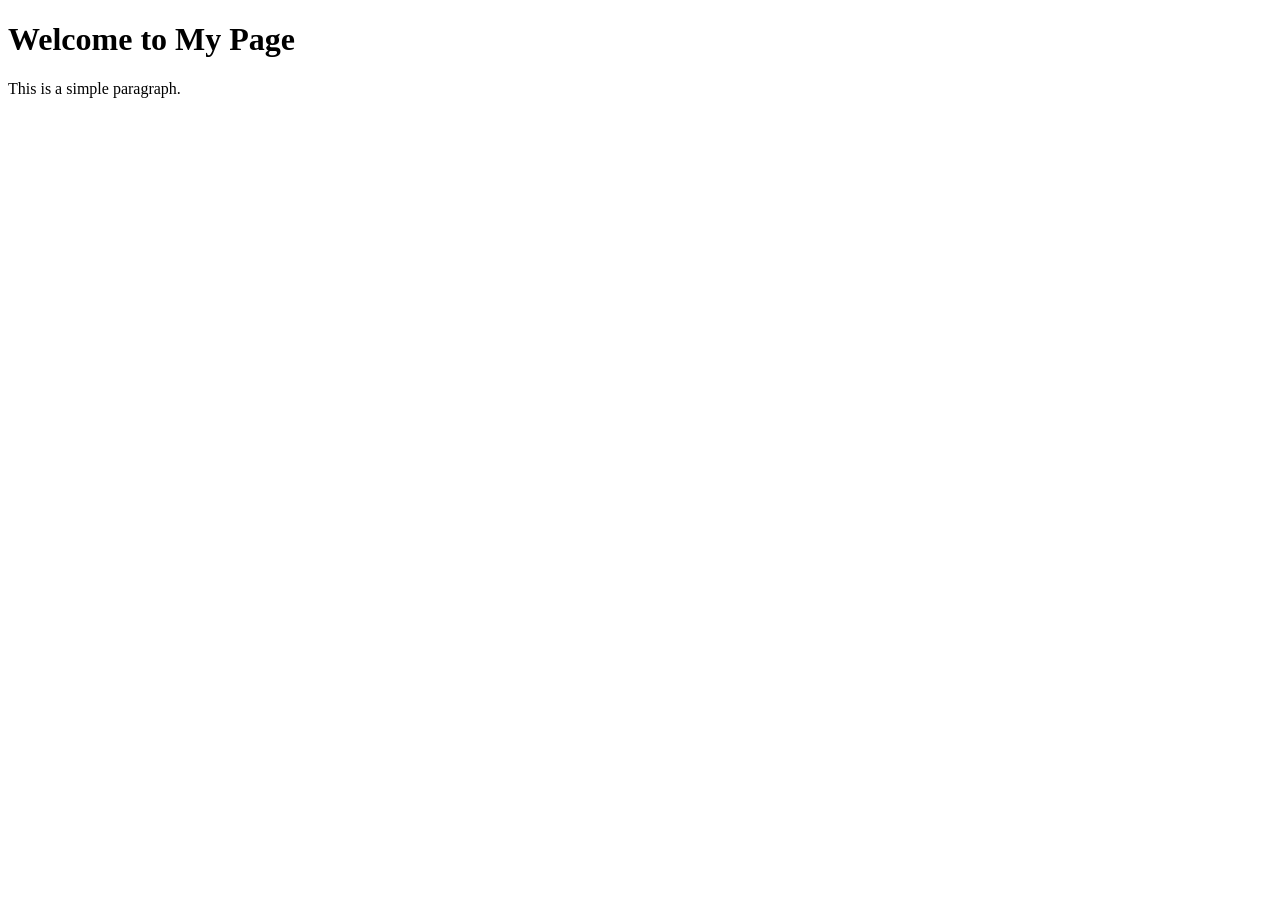
==== index.html @ fff2f2ce "html" ====
<!DOCTYPE html>
<html lang="fr">
<html>
    <head>
        <title><?php echo $title; ?>
        </title>
    </head>
    <body>
        <h1>Welcome to My Page</h1>
        <p>This is a simple paragraph.</p>
    </body>
</html>
<link rel="stylesheet" href="style.css">
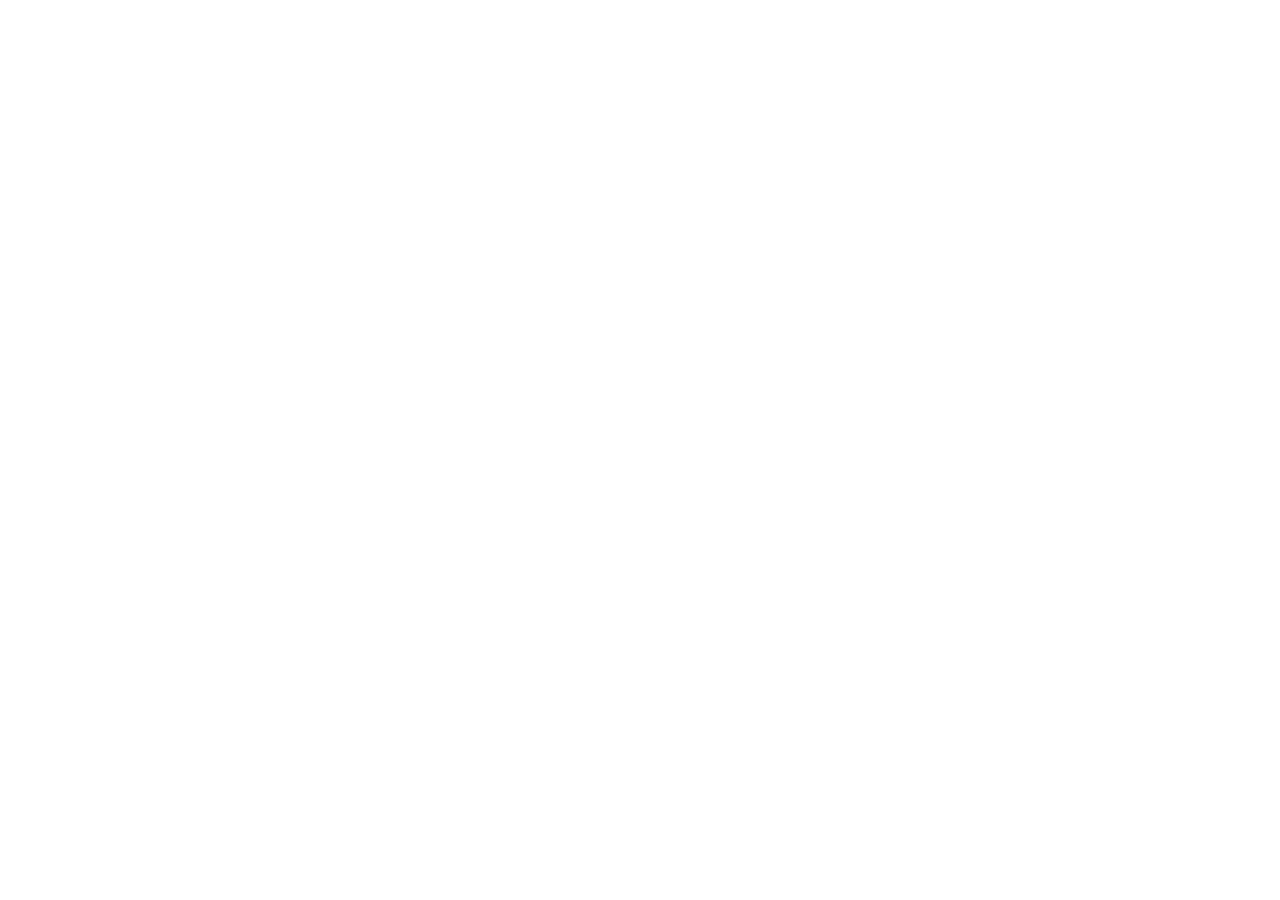
==== commit 0069af2b: "matin" ====
--- a/index.html
+++ b/index.html
@@ -1,13 +1,15 @@
 <!DOCTYPE html>
 <html lang="fr">
-<html>
-    <head>
-        <title><?php echo $title; ?>
-        </title>
-    </head>
-    <body>
-        <h1>Welcome to My Page</h1>
-        <p>This is a simple paragraph.</p>
-    </body>
-</html>
-<link rel="stylesheet" href="style.css">+<head>
+    <meta charset="UTF-8">
+    <meta name="viewport" content="width=, initial-scale=1.0">
+    <title>Document</title>
+</head>
+<body>
+    <!-- Titre de la recette  -->
+
+    <!-- liste des ingrédients -->
+
+    <!-- Instructions de préparation -->
+</body>
+</html>
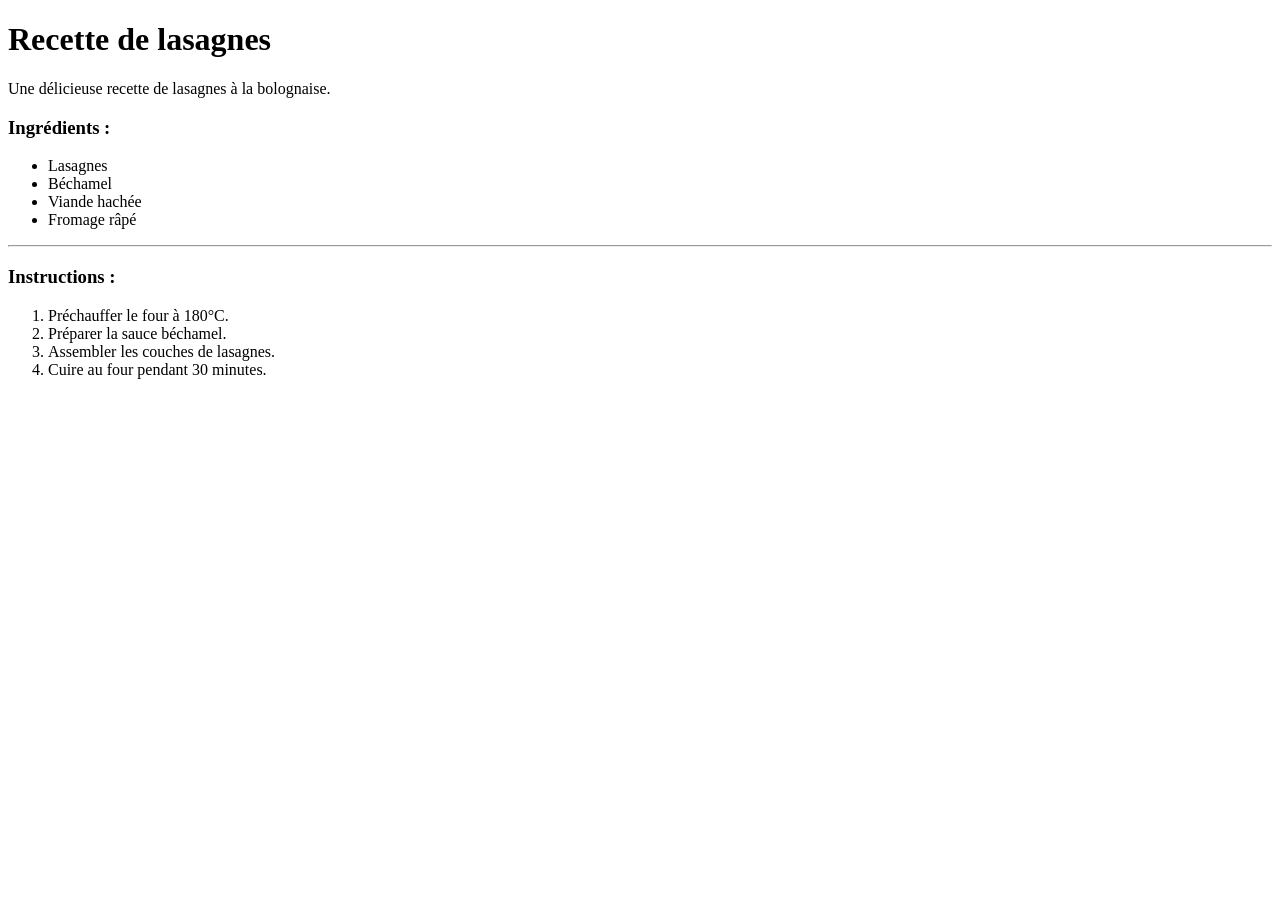
==== commit 664c339f: "ingrédient" ====
--- a/index.html
+++ b/index.html
@@ -7,9 +7,25 @@
 </head>
 <body>
     <!-- Titre de la recette  -->
-
+<h1>Recette de lasagnes</h1>
+<!-- Description de la recette -->
+<p>Une délicieuse recette de lasagnes à la bolognaise.</p>
     <!-- liste des ingrédients -->
-
+    <h3>Ingrédients :</h3>
+    <ul>
+        <li>Lasagnes</li>
+        <li>Béchamel</li>
+        <li>Viande hachée</li>
+        <li>Fromage râpé</li>
+    </ul>
+    <hr>
     <!-- Instructions de préparation -->
+    <h3>Instructions :</h3>
+    <ol>   
+        <li>Préchauffer le four à 180°C.</li>
+        <li>Préparer la sauce béchamel.</li>
+        <li>Assembler les couches de lasagnes.</li>
+        <li>Cuire au four pendant 30 minutes.</li>
+    </ol>
 </body>
 </html>
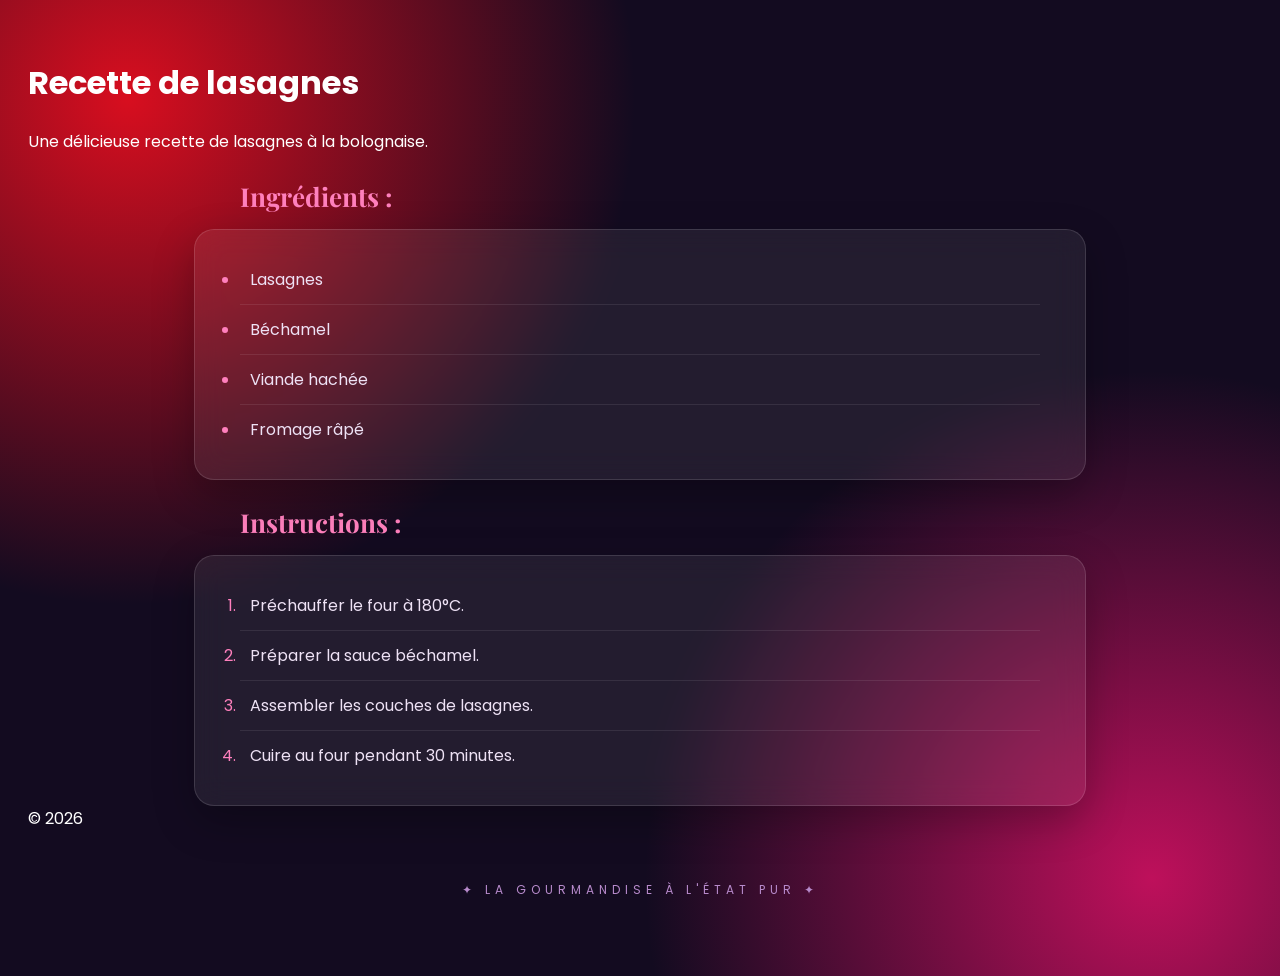
==== commit 744cc7e6: "tout" ====
--- a/index.html
+++ b/index.html
@@ -3,22 +3,28 @@
 <head>
     <meta charset="UTF-8">
     <meta name="viewport" content="width=, initial-scale=1.0">
+    <link rel="stylesheet" href="style.css">
     <title>Document</title>
 </head>
 <body>
+    
+<main>
     <!-- Titre de la recette  -->
-<h1>Recette de lasagnes</h1>
+
+    <h1>Recette de lasagnes</h1>
 <!-- Description de la recette -->
 <p>Une délicieuse recette de lasagnes à la bolognaise.</p>
+ <section>
     <!-- liste des ingrédients -->
     <h3>Ingrédients :</h3>
-    <ul>
-        <li>Lasagnes</li>
-        <li>Béchamel</li>
-        <li>Viande hachée</li>
-        <li>Fromage râpé</li>
-    </ul>
-    <hr>
+        <ul>
+            <li>Lasagnes</li>
+            <li>Béchamel</li>
+            <li>Viande hachée</li>
+            <li>Fromage râpé</li>
+        </ul>
+    </section>
+    
     <!-- Instructions de préparation -->
     <h3>Instructions :</h3>
     <ol>   
@@ -27,5 +33,10 @@
         <li>Assembler les couches de lasagnes.</li>
         <li>Cuire au four pendant 30 minutes.</li>
     </ol>
+
+</main>
+<footer>
+    &copy; 2026</p>
+</footer>
 </body>
 </html>
--- a/style.css
+++ b/style.css
@@ -0,0 +1,99 @@
+@import url('https://fonts.googleapis.com/css2?family=Playfair+Display:wght@700;800&family=Poppins:wght@300;400;500;600;700&display=swap');
+•	{
+o	margin: 0;
+padding: 0;
+box-sizing: border-box;
+•	}
+body {
+font-family: 'Poppins', sans-serif;
+background: #130b20;
+color: white;
+min-height: 100vh;
+padding: 30px 20px;
+background-image:
+radial-gradient(circle at 10% 10%, #d80e1f, transparent 35%),
+radial-gradient(circle at 90% 90%, #be105b, transparent 35%);
+}
+ HEADER 
+header {
+text-align: center;
+padding: 50px 20px;
+}
+header h1 {
+font-family: 'Playfair Display', serif;
+font-size: clamp(45px, 8vw, 85px);
+background: linear-gradient(90deg, #ffb36b, #ff4fa3, #c58aff);
+background-clip: text;
+-webkit-background-clip: text;
+color: transparent;
+text-shadow: 0 0 40px #ff4fa355;
+}
+
+h2 {
+text-align: center;
+font-family: 'Playfair Display', serif;
+font-size: 30px;
+color: #ffb36b;
+margin: 25px 0 35px;
+}
+
+h3 {
+font-family: 'Playfair Display', serif;
+font-size: 26px;
+color: #ff80bd;
+margin: 25px auto 15px;
+max-width: 800px;
+}
+
+ul, ol {
+max-width: 800px;
+margin: auto;
+padding: 25px 45px;
+background: rgba(255, 255, 255, 0.07);
+border: 1px solid rgba(255, 255, 255, 0.13);
+border-radius: 20px;
+backdrop-filter: blur(15px);
+box-shadow: 0 15px 40px #00000044;
+}
+
+li {
+padding: 12px 10px;
+color: #eee2f5;
+border-bottom: 1px solid #ffffff15;
+transition: 0.3s;
+}
+li:last-child {
+border-bottom: none;
+}
+li:hover {
+color: #ffb36b;
+padding-left: 20px;
+}
+li::marker {
+color: #ff80bd;
+}
+
+body::after {
+content: "✦ LA GOURMANDISE À L'ÉTAT PUR ✦";
+display: block;
+text-align: center;
+margin: 50px 0 20px;
+color: #b78acb;
+letter-spacing: 5px;
+font-size: 12px;
+}
+
+@media (max-width: 600px) {
+body {
+padding: 15px;
+}
+h2 {
+font-size: 23px;
+}
+h3 {
+font-size: 22px;
+}
+ul, ol {
+padding: 20px 35px;
+}
+}
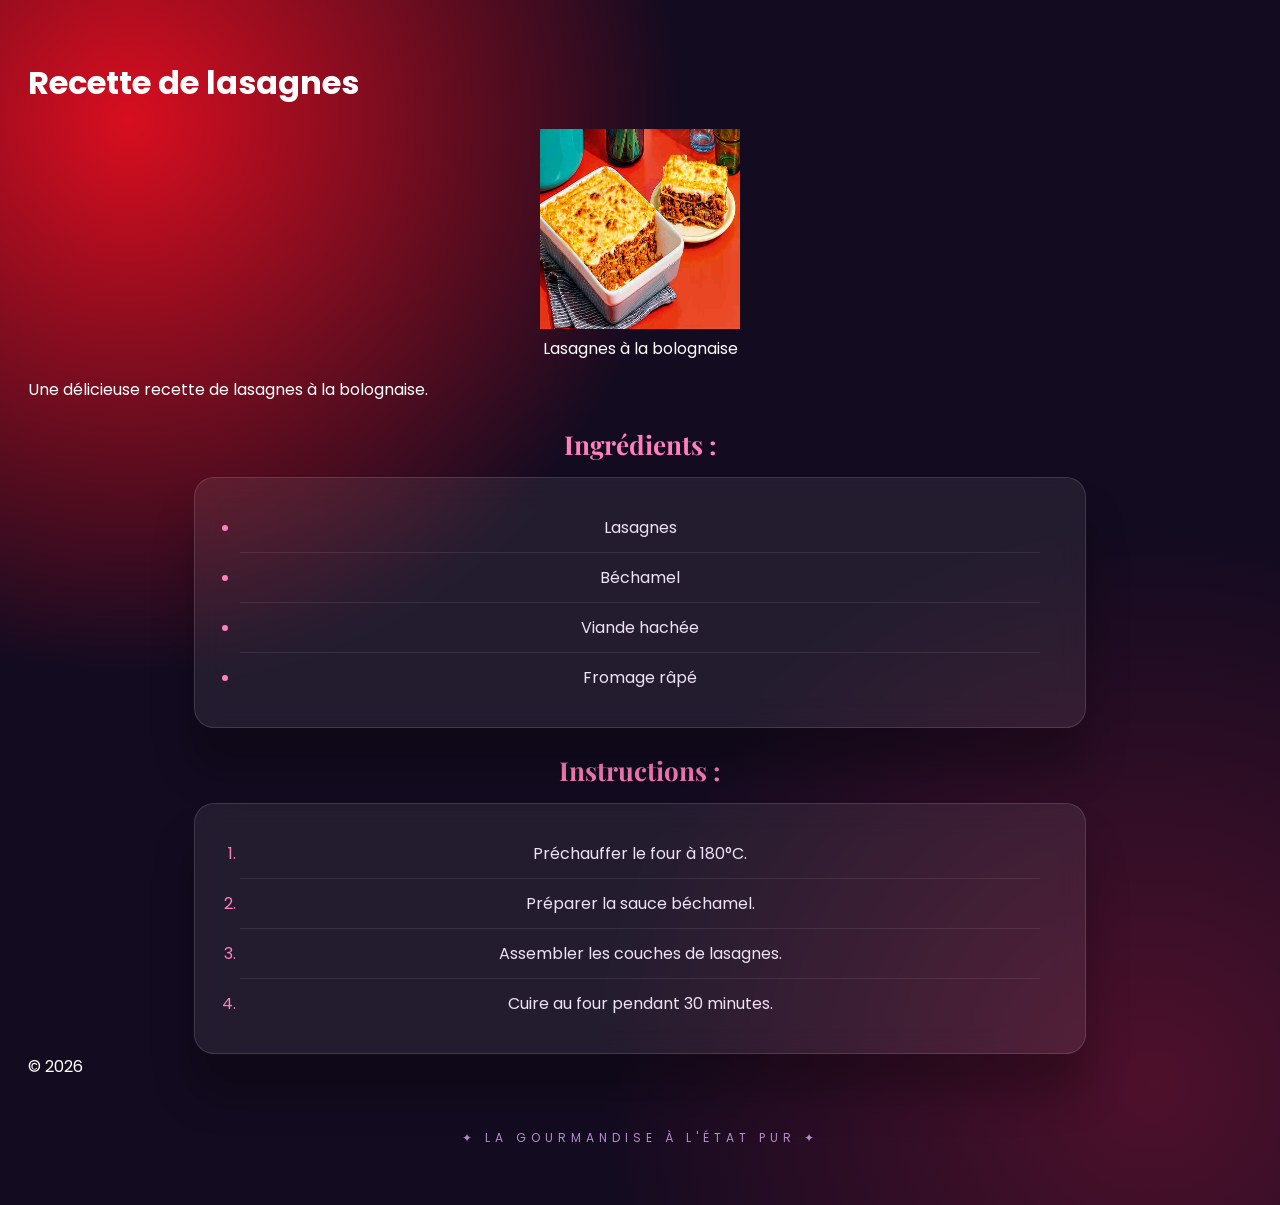
==== commit f6eb9543: "recette" ====
--- a/index.html
+++ b/index.html
@@ -10,10 +10,15 @@
     
 <main>
     <!-- Titre de la recette  -->
-
     <h1>Recette de lasagnes</h1>
-<!-- Description de la recette -->
-<p>Une délicieuse recette de lasagnes à la bolognaise.</p>
+    <figure>
+        <div class="illustration">
+        <img src="./assets/image/lasagne.avif" alt="Lasagnes à la bolognaise" width="200"height="200">
+        <figcaption>Lasagnes à la bolognaise</figcaption>
+    </div>
+    </figure>
+    <!-- Description de la recette -->
+    <p>Une délicieuse recette de lasagnes à la bolognaise.</p>
  <section>
     <!-- liste des ingrédients -->
     <h3>Ingrédients :</h3>
--- a/style.css
+++ b/style.css
@@ -1,27 +1,32 @@
 @import url('https://fonts.googleapis.com/css2?family=Playfair+Display:wght@700;800&family=Poppins:wght@300;400;500;600;700&display=swap');
 •	{
-o	margin: 0;
+margin: 0;
 padding: 0;
 box-sizing: border-box;
 •	}
 body {
 font-family: 'Poppins', sans-serif;
+position: relative;
+font-weight: 400;
 background: #130b20;
 color: white;
 min-height: 100vh;
 padding: 30px 20px;
 background-image:
 radial-gradient(circle at 10% 10%, #d80e1f, transparent 35%),
-radial-gradient(circle at 90% 90%, #be105b, transparent 35%);
-}
- HEADER 
+radial-gradient(circle at 90% 90%, #4e102b, transparent 35%);
+} 
 header {
 text-align: center;
-padding: 50px 20px;
+padding: 100px 20px;
+}
+.illustration {
+text-align: center;
 }
 header h1 {
 font-family: 'Playfair Display', serif;
 font-size: clamp(45px, 8vw, 85px);
+/* font-size: box-sizing: content-box; */
 background: linear-gradient(90deg, #ffb36b, #ff4fa3, #c58aff);
 background-clip: text;
 -webkit-background-clip: text;
@@ -43,6 +48,7 @@
 color: #ff80bd;
 margin: 25px auto 15px;
 max-width: 800px;
+text-align: center;
 }
 
 ul, ol {
@@ -53,7 +59,7 @@
 border: 1px solid rgba(255, 255, 255, 0.13);
 border-radius: 20px;
 backdrop-filter: blur(15px);
-box-shadow: 0 15px 40px #00000044;
+box-shadow: 0 40px 40px #00000044;
 }
 
 li {
@@ -61,6 +67,7 @@
 color: #eee2f5;
 border-bottom: 1px solid #ffffff15;
 transition: 0.3s;
+text-align: center;
 }
 li:last-child {
 border-bottom: none;
@@ -88,12 +95,13 @@
 padding: 15px;
 }
 h2 {
-font-size: 23px;
+/* font-size: 23px; */
 }
 h3 {
 font-size: 22px;
 }
 ul, ol {
 padding: 20px 35px;
+text-align: center;
 }
 }
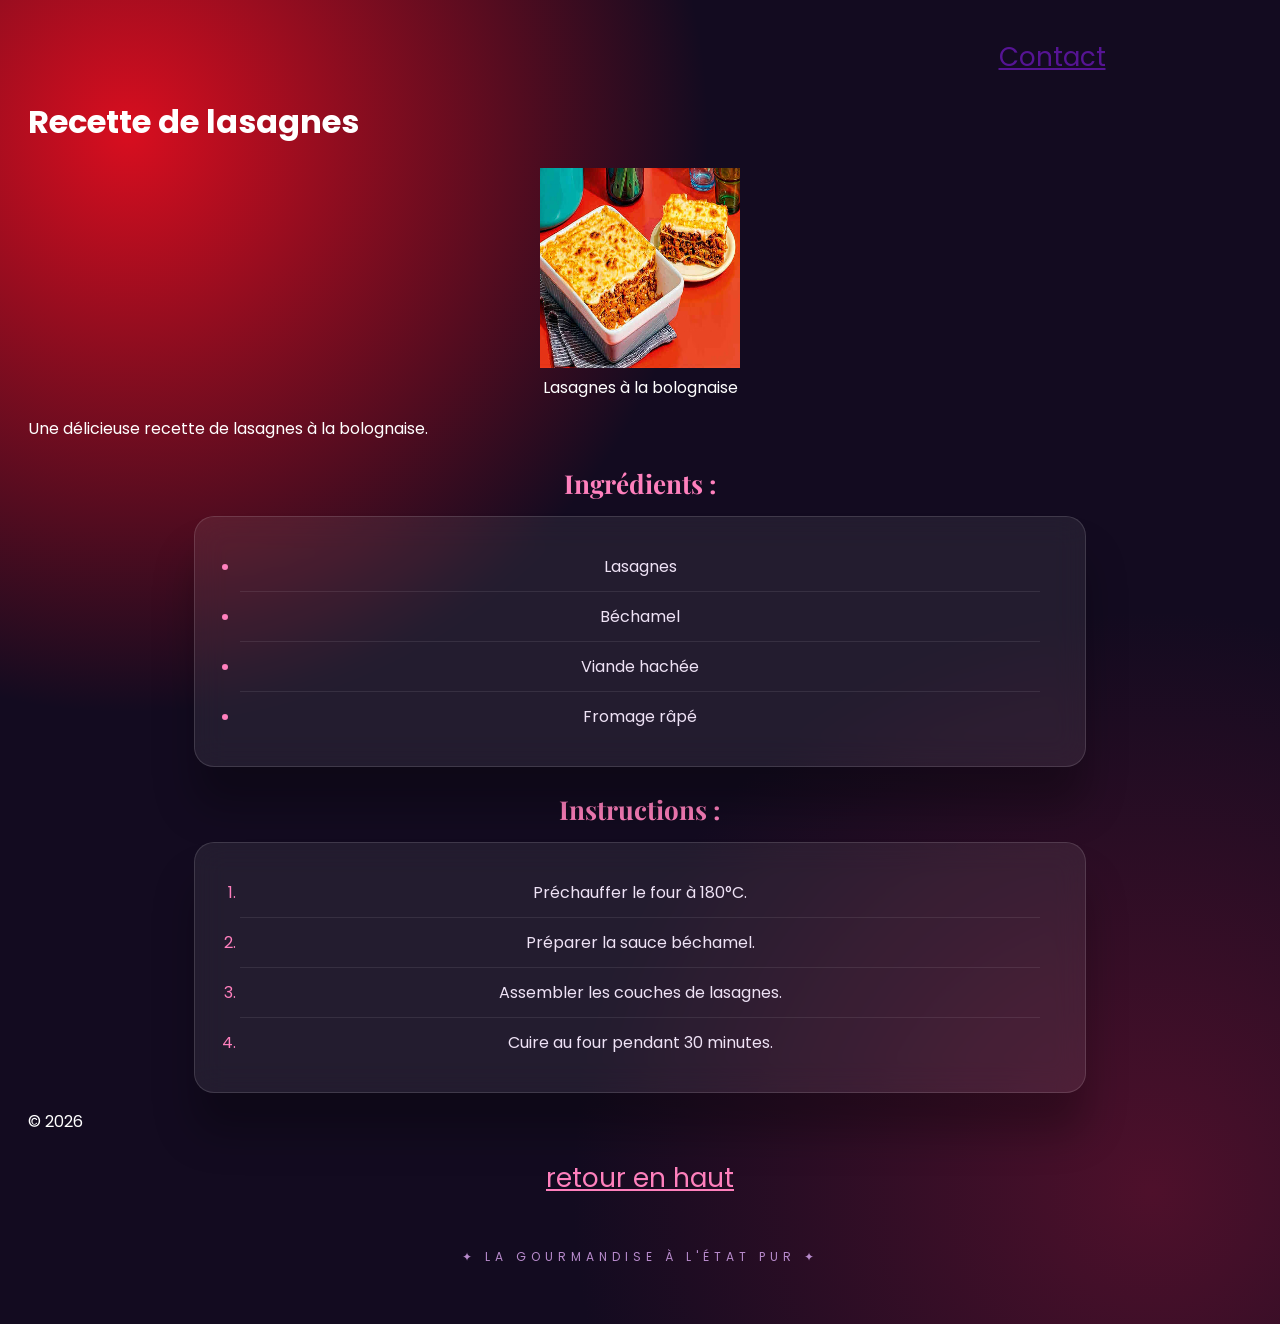
==== commit cbe09427: "toltal" ====
--- a/index.html
+++ b/index.html
@@ -5,6 +5,9 @@
     <meta name="viewport" content="width=, initial-scale=1.0">
     <link rel="stylesheet" href="style.css">
     <title>Document</title>
+      <a href="contact.html" class="boutton2">Contact</a>
+
+    
 </head>
 <body>
     
@@ -41,7 +44,13 @@
 
 </main>
 <footer>
-    &copy; 2026</p>
+    <p>&copy; 2026</p>
+    <!-- <button href="contact.html">Contact</a></button> -->
+
+    <!-- <a href="contact.html" class="boutton">Contact</a> -->
+    <a href="index.html" class="boutton">retour en haut</a>
+    
+    
 </footer>
 </body>
 </html>
--- a/style.css
+++ b/style.css
@@ -43,6 +43,14 @@
 }
 
 h3 {
+font-family: 'Playfair Display', serif;
+font-size: 26px;
+color: #ff80bd;
+margin: 25px auto 15px;
+max-width: 800px;
+text-align: center;
+}
+.formulaire {
 font-family: 'Playfair Display', serif;
 font-size: 26px;
 color: #ff80bd;
@@ -105,3 +113,25 @@
 text-align: center;
 }
 }
+
+.boutton {
+font-size: 26px;
+color: #ff80bd;
+margin: 25px auto;
+max-width: 800px;
+text-align: center;
+display: block;
+width: 400px;
+
+}
+
+.boutton2 {
+font-size: 26px;
+color: #561494;
+margin-left: auto;
+max-width: 400px;
+text-align: center;
+display: block;
+width: 800px;
+
+}
